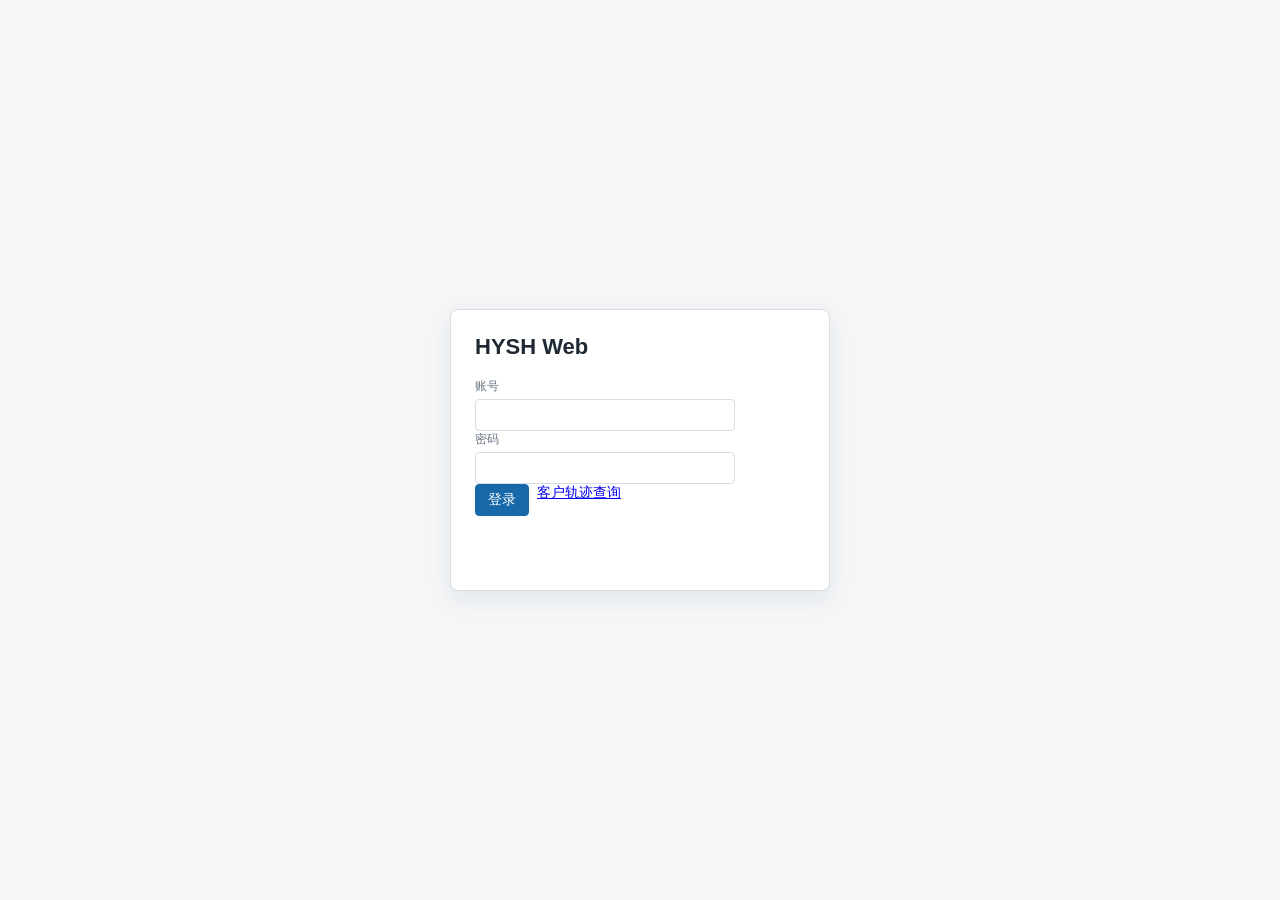
==== src/main/webapp/index.html @ 219c4e87 "init" ====
<!doctype html>
<html lang="zh-CN">
<head>
    <meta charset="UTF-8">
    <meta name="viewport" content="width=device-width, initial-scale=1.0">
    <title>HYSH Web</title>
    <link rel="stylesheet" href="assets/app.css">
</head>
<body>
<div class="app-shell">
    <header class="side">
        <div class="brand">HYSH Web</div>
        <nav class="nav">
            <button class="active" data-view="inbound">入库管理</button>
            <button data-view="outbound">出库管理</button>
            <button data-view="master" data-menu="masterdata">基础资料</button>
            <button data-view="users" data-menu="users">账号管理</button>
        </nav>
        <div class="actions"><span id="user"></span><button class="secondary" onclick="logout()">退出</button></div>
    </header>
    <main class="main">
        <div id="tabs" class="tabs"></div>
        <section id="view" class="view"></section>
    </main>
</div>
<div id="modal" class="modal"></div>
<script src="assets/app.js"></script>
<script>initApp();</script>
</body>
</html>
---- src/main/webapp/assets/app.css ----
:root {
    --bg: #f4f6f8;
    --panel: #ffffff;
    --line: #d7dde4;
    --text: #1f2933;
    --muted: #687384;
    --primary: #1769aa;
    --primary-strong: #0f4f83;
    --danger: #b42318;
    --ok: #157347;
    --warn: #a15c07;
    --tab: #e9eef3;
}

* {
    box-sizing: border-box;
}

body {
    margin: 0;
    min-height: 100vh;
    color: var(--text);
    background: var(--bg);
    font-family: Arial, "Microsoft YaHei", sans-serif;
    font-size: 14px;
}

button,
input,
select,
textarea {
    font: inherit;
}

button {
    border: 1px solid var(--primary);
    background: var(--primary);
    color: #fff;
    border-radius: 4px;
    min-height: 32px;
    padding: 0 12px;
    cursor: pointer;
}

.button-link {
    display: inline-flex;
    min-height: 32px;
    align-items: center;
    border: 1px solid var(--primary);
    border-radius: 4px;
    padding: 0 12px;
    background: #fff;
    color: var(--primary);
    text-decoration: none;
}

button.secondary {
    background: #fff;
    color: var(--primary);
}

button.danger {
    border-color: var(--danger);
    background: var(--danger);
}

button:disabled {
    opacity: .55;
    cursor: not-allowed;
}

input,
select,
textarea {
    width: 100%;
    min-height: 32px;
    border: 1px solid var(--line);
    border-radius: 4px;
    padding: 5px 8px;
    background: #fff;
    color: var(--text);
}

textarea {
    min-height: 72px;
    resize: vertical;
}

table {
    width: 100%;
    border-collapse: collapse;
    background: var(--panel);
}

th,
td {
    border-bottom: 1px solid var(--line);
    padding: 8px;
    text-align: left;
    vertical-align: top;
}

th {
    background: #eef2f6;
    color: #273444;
    font-weight: 600;
    white-space: nowrap;
}

td {
    word-break: break-word;
}

.login-page {
    display: grid;
    place-items: center;
    padding: 24px;
}

.login-box {
    width: min(380px, 100%);
    background: var(--panel);
    border: 1px solid var(--line);
    border-radius: 8px;
    padding: 24px;
    box-shadow: 0 8px 24px rgba(31, 41, 51, .08);
}

.login-box h1 {
    margin: 0 0 18px;
    font-size: 22px;
}

.app-shell {
    display: grid;
    grid-template-rows: auto 1fr;
    min-height: 100vh;
}

.side {
    display: flex;
    align-items: center;
    gap: 16px;
    justify-content: space-between;
    background: #26323f;
    color: #fff;
    padding: 10px 16px;
}

.brand {
    padding: 0;
    font-size: 18px;
    font-weight: 700;
}

.nav {
    display: flex;
    gap: 6px;
    flex: 1;
}

.nav button {
    width: auto;
    margin: 0;
    border: 0;
    background: transparent;
    color: #dce5ee;
    text-align: center;
}

.nav button.active,
.nav button:hover {
    background: #385064;
    color: #fff;
}

.main {
    min-width: 0;
    display: grid;
    grid-template-rows: auto 1fr;
}

.tabs {
    display: flex;
    gap: 6px;
    padding: 8px 16px 0;
    background: var(--panel);
    border-bottom: 1px solid var(--line);
    overflow-x: auto;
}

.tab {
    display: inline-flex;
    gap: 8px;
    align-items: center;
    border: 1px solid var(--line);
    border-bottom: 0;
    background: var(--tab);
    color: var(--text);
    padding: 7px 10px;
    border-radius: 6px 6px 0 0;
    white-space: nowrap;
}

.tab.active {
    background: var(--bg);
    color: var(--primary-strong);
}

.tab .close {
    border: 0;
    background: transparent;
    color: inherit;
    min-height: 0;
    padding: 0 2px;
}

.view {
    padding: 16px;
    overflow: auto;
}

.panel {
    background: var(--panel);
    border: 1px solid var(--line);
    border-radius: 8px;
    padding: 12px;
    margin-bottom: 12px;
}

.toolbar {
    display: flex;
    flex-wrap: wrap;
    gap: 8px;
    align-items: end;
    margin-bottom: 12px;
}

.field {
    width: 160px;
}

.field.small {
    width: 110px;
}

.field.wide {
    width: 260px;
}

.field label {
    display: block;
    margin-bottom: 4px;
    color: var(--muted);
    font-size: 12px;
}

.grid {
    display: grid;
    grid-template-columns: repeat(4, minmax(150px, 1fr));
    gap: 10px;
}

.actions {
    display: flex;
    flex-wrap: wrap;
    gap: 8px;
}

.split {
    display: grid;
    grid-template-columns: minmax(0, 1fr) 360px;
    gap: 12px;
}

.summary {
    display: flex;
    flex-wrap: wrap;
    gap: 12px;
    color: var(--muted);
    margin: 8px 0 0;
}

.status {
    display: inline-block;
    min-width: 48px;
    padding: 2px 7px;
    border-radius: 999px;
    background: #e9eef3;
    text-align: center;
}

.status.ok {
    background: #dff3e8;
    color: var(--ok);
}

.status.warn {
    background: #fff0d9;
    color: var(--warn);
}

.msg {
    min-height: 22px;
    color: var(--danger);
}

.modal {
    position: fixed;
    inset: 0;
    display: none;
    align-items: center;
    justify-content: center;
    background: rgba(20, 28, 36, .42);
    padding: 20px;
}

.modal.open {
    display: flex;
}

.dialog {
    width: min(920px, 100%);
    max-height: 88vh;
    overflow: auto;
    background: #fff;
    border-radius: 8px;
    border: 1px solid var(--line);
    padding: 14px;
}

.dialog-head {
    display: flex;
    justify-content: space-between;
    align-items: center;
    margin-bottom: 12px;
}

.dialog-head h2 {
    margin: 0;
    font-size: 18px;
}

.tracking-shell {
    max-width: 1120px;
    margin: 0 auto;
    padding: 18px;
}

@media (max-width: 900px) {
    .app-shell {
        grid-template-columns: 1fr;
    }

    .side {
        position: sticky;
        top: 0;
        z-index: 5;
        align-items: flex-start;
        flex-direction: column;
    }

    .nav {
        display: flex;
        gap: 6px;
        overflow-x: auto;
    }

    .nav button {
        width: auto;
        white-space: nowrap;
    }

    .grid,
    .split {
        grid-template-columns: 1fr;
    }

    .field,
    .field.small,
    .field.wide {
        width: 100%;
    }
}
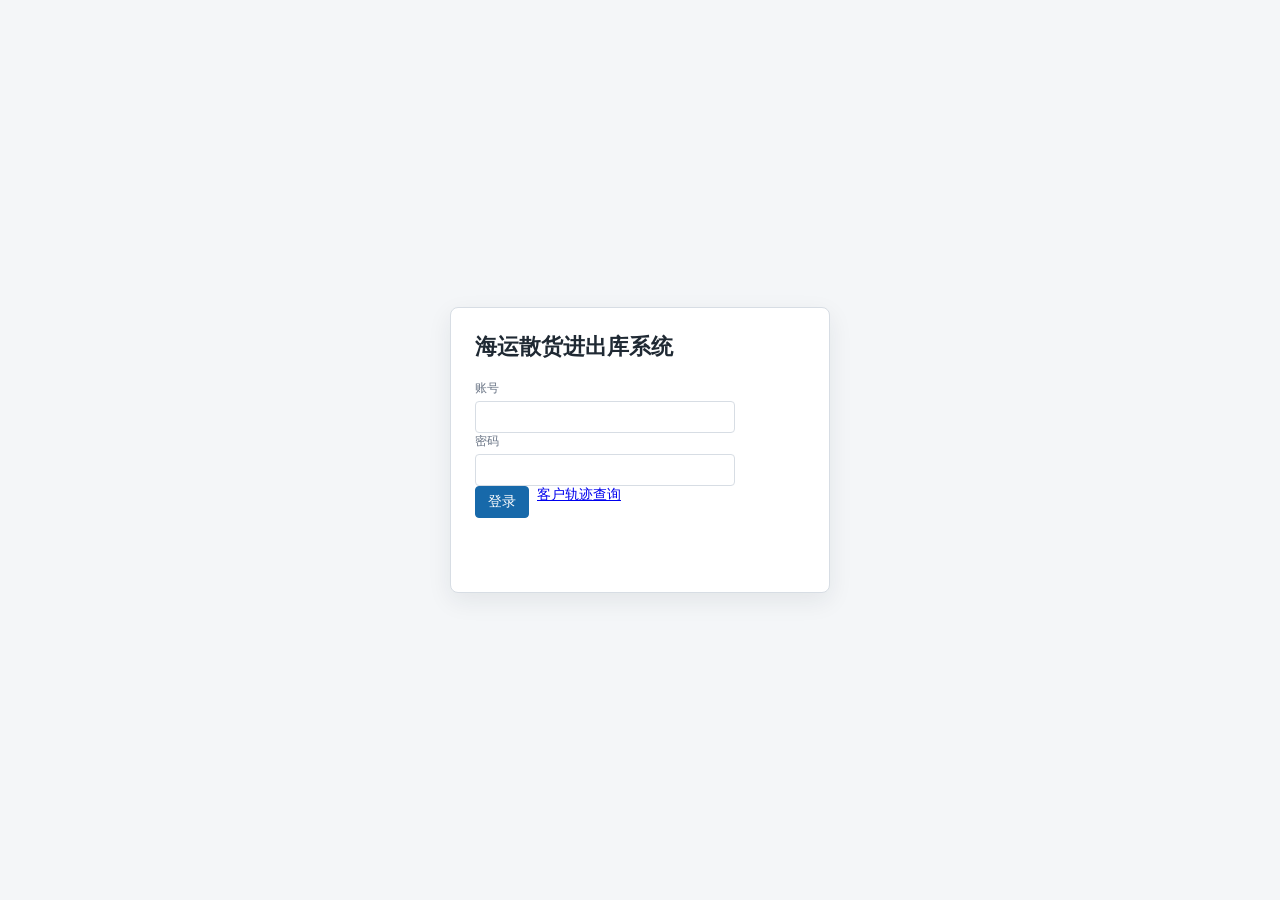
==== commit 589a061c: "chage logo" ====
--- a/src/main/webapp/index.html
+++ b/src/main/webapp/index.html
@@ -3,13 +3,13 @@
 <head>
     <meta charset="UTF-8">
     <meta name="viewport" content="width=device-width, initial-scale=1.0">
-    <title>HYSH Web</title>
+    <title>海运散货进出库系统</title>
     <link rel="stylesheet" href="assets/app.css">
 </head>
 <body>
 <div class="app-shell">
     <header class="side">
-        <div class="brand">HYSH Web</div>
+        <div class="brand">海运散货进出库系统</div>
         <nav class="nav">
             <button class="active" data-view="inbound">入库管理</button>
             <button data-view="outbound">出库管理</button>
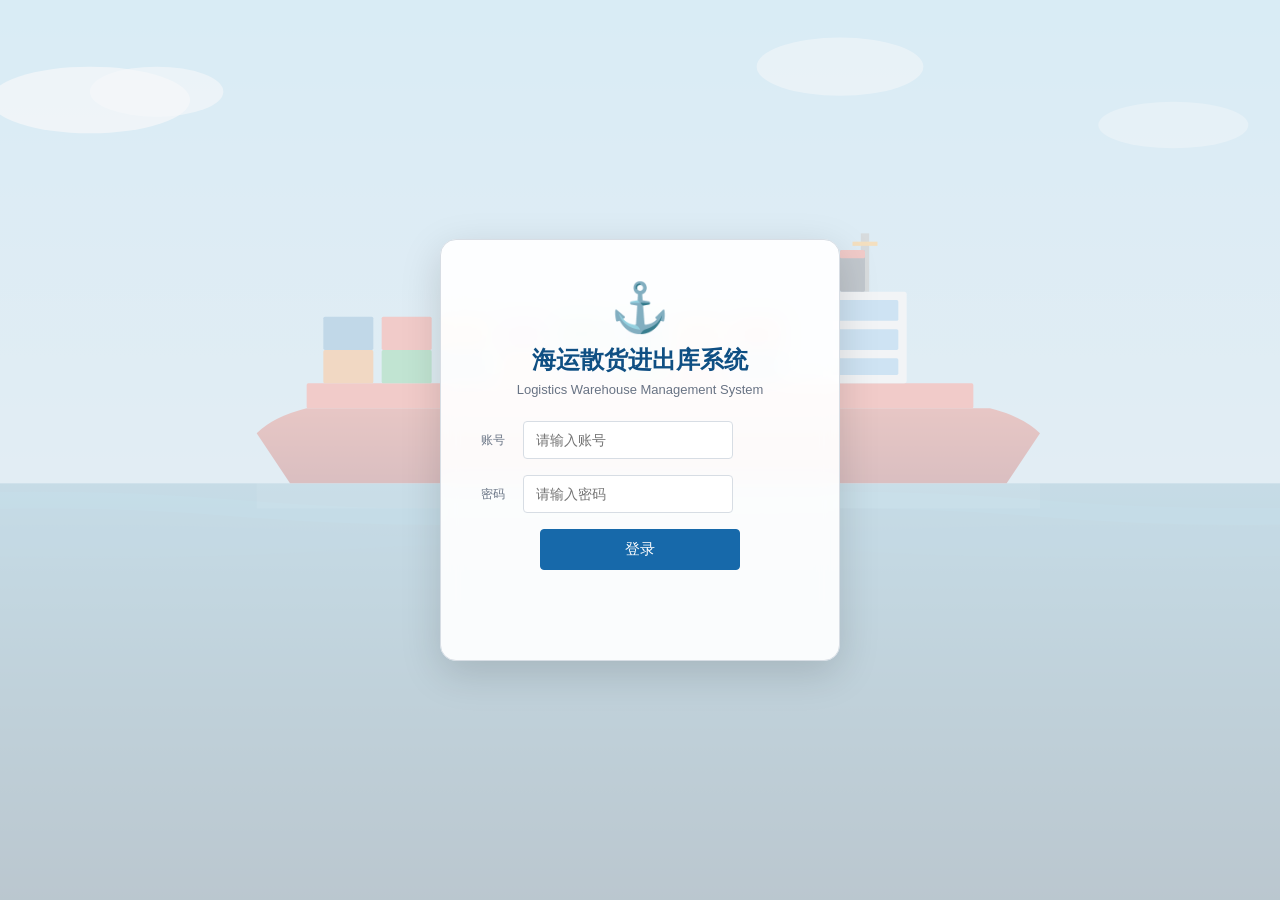
==== commit 576b9911: "入库模块大改，前端业务逻辑修改，增加了美化效果，后端代码微调，整体功能逻辑上验收" ====
--- a/src/main/webapp/index.html
+++ b/src/main/webapp/index.html
@@ -13,7 +13,7 @@
         <nav class="nav">
             <button class="active" data-view="inbound">入库管理</button>
             <button data-view="outbound">出库管理</button>
-            <button data-view="master" data-menu="masterdata">基础资料</button>
+            <button data-view="master" data-menu="masterdata">资料管理</button>
             <button data-view="users" data-menu="users">账号管理</button>
         </nav>
         <div class="actions"><span id="user"></span><button class="secondary" onclick="logout()">退出</button></div>
@@ -24,6 +24,7 @@
     </main>
 </div>
 <div id="modal" class="modal"></div>
+<div id="modal2" class="modal"></div>
 <script src="assets/app.js"></script>
 <script>initApp();</script>
 </body>
--- a/src/main/webapp/assets/app.css
+++ b/src/main/webapp/assets/app.css
@@ -20,9 +20,18 @@
     margin: 0;
     min-height: 100vh;
     color: var(--text);
-    background: var(--bg);
+    background: url('bg-ship.svg') no-repeat center center fixed;
+    background-size: cover;
     font-family: Arial, "Microsoft YaHei", sans-serif;
     font-size: 14px;
+}
+
+body::before {
+    content: '';
+    position: fixed;
+    inset: 0;
+    background: rgba(244, 246, 248, 0.75);
+    z-index: -1;
 }
 
 button,
@@ -115,20 +124,76 @@
     display: grid;
     place-items: center;
     padding: 24px;
+    min-height: 100vh;
+    background: url('bg-ship.svg') no-repeat center center fixed;
+    background-size: cover;
+}
+
+.login-page::before {
+    content: '';
+    position: fixed;
+    inset: 0;
+    background: rgba(244, 246, 248, 0.75);
+    z-index: -1;
 }
 
 .login-box {
-    width: min(380px, 100%);
-    background: var(--panel);
-    border: 1px solid var(--line);
-    border-radius: 8px;
-    padding: 24px;
-    box-shadow: 0 8px 24px rgba(31, 41, 51, .08);
+    width: min(400px, 100%);
+    background: rgba(255, 255, 255, 0.92);
+    border: 1px solid var(--line);
+    border-radius: 16px;
+    padding: 40px 32px;
+    box-shadow: 0 12px 40px rgba(0, 0, 0, 0.15);
+    backdrop-filter: blur(10px);
+    text-align: center;
+}
+
+.login-logo {
+    font-size: 48px;
+    margin-bottom: 8px;
 }
 
 .login-box h1 {
-    margin: 0 0 18px;
-    font-size: 22px;
+    margin: 0 0 6px;
+    font-size: 24px;
+    color: var(--primary-strong);
+}
+
+.login-subtitle {
+    margin: 0 0 24px;
+    color: var(--muted);
+    font-size: 13px;
+}
+
+.login-box .field {
+    width: 100%;
+    margin-bottom: 16px;
+    display: flex;
+    align-items: center;
+    gap: 10px;
+}
+
+.login-box .field label {
+    margin-bottom: 0;
+    white-space: nowrap;
+    min-width: 40px;
+}
+
+.login-box input {
+    flex: 1;
+    padding: 10px 12px;
+    font-size: 14px;
+}
+
+.login-box .actions {
+    justify-content: center;
+    margin-top: 8px;
+}
+
+.login-box button {
+    width: 60%;
+    padding: 10px;
+    font-size: 15px;
 }
 
 .app-shell {
@@ -142,9 +207,10 @@
     align-items: center;
     gap: 16px;
     justify-content: space-between;
-    background: #26323f;
+    background: linear-gradient(135deg, #1a2332, #2c3e50);
     color: #fff;
     padding: 10px 16px;
+    box-shadow: 0 2px 8px rgba(0,0,0,0.15);
 }
 
 .brand {
@@ -221,11 +287,13 @@
 }
 
 .panel {
-    background: var(--panel);
+    background: rgba(255, 255, 255, 0.92);
     border: 1px solid var(--line);
     border-radius: 8px;
     padding: 12px;
     margin-bottom: 12px;
+    box-shadow: 0 2px 12px rgba(0, 0, 0, 0.06);
+    backdrop-filter: blur(8px);
 }
 
 .toolbar {
@@ -271,6 +339,96 @@
     display: grid;
     grid-template-columns: minmax(0, 1fr) 360px;
     gap: 12px;
+}
+
+.dict-layout {
+    display: grid;
+    grid-template-columns: 200px minmax(0, 1fr);
+    gap: 12px;
+    min-height: 400px;
+}
+
+.dict-sidebar {
+    border: 1px solid var(--line);
+    border-radius: 6px;
+    background: var(--panel);
+    padding: 12px;
+    overflow: hidden;
+}
+
+.dict-sidebar h3 {
+    margin: 0 0 10px;
+    font-size: 14px;
+}
+
+#dictTypeList {
+    display: flex;
+    flex-direction: column;
+    gap: 2px;
+}
+
+.dict-type-item {
+    padding: 8px 10px;
+    border-radius: 4px;
+    cursor: pointer;
+    font-size: 13px;
+}
+
+.dict-type-item:hover {
+    background: var(--tab);
+}
+
+.dict-type-item.active {
+    background: var(--primary);
+    color: #fff;
+}
+
+.dict-main {
+    border: 1px solid var(--line);
+    border-radius: 6px;
+    background: var(--panel);
+    padding: 12px;
+    min-width: 0;
+}
+
+.dict-main h3 {
+    margin: 0 0 10px;
+    font-size: 14px;
+}
+
+.dict-pager {
+    display: flex;
+    align-items: center;
+    gap: 6px;
+    margin-top: 10px;
+    font-size: 13px;
+}
+
+.dict-pager-select {
+    width: auto;
+    min-height: 28px;
+    padding: 2px 4px;
+    font-size: 12px;
+}
+
+.dict-pager-label {
+    color: var(--muted);
+}
+
+.dict-row {
+    cursor: pointer;
+}
+
+.dict-row:hover {
+    background: var(--tab);
+}
+
+.dict-row.selected {
+    background: #d6e8f5;
+}
+
+#dictItems {
+    overflow-x: auto;
 }
 
 .summary {
@@ -319,14 +477,26 @@
     display: flex;
 }
 
+#modal2 {
+    z-index: 1001;
+}
+
 .dialog {
-    width: min(920px, 100%);
+    width: min(95vw, 1400px);
     max-height: 88vh;
     overflow: auto;
-    background: #fff;
-    border-radius: 8px;
+    background: rgba(255, 255, 255, 0.95);
+    border-radius: 12px;
     border: 1px solid var(--line);
     padding: 14px;
+    box-shadow: 0 12px 40px rgba(0, 0, 0, 0.15);
+    backdrop-filter: blur(10px);
+}
+
+.dialog table {
+    display: block;
+    overflow-x: auto;
+    white-space: nowrap;
 }
 
 .dialog-head {
@@ -339,6 +509,53 @@
 .dialog-head h2 {
     margin: 0;
     font-size: 18px;
+}
+
+.dialog table th,
+.dialog table td {
+    padding: 4px 6px;
+}
+
+.dialog table td input,
+.dialog table td select {
+    width: 80px;
+    min-height: 26px;
+    padding: 2px 4px;
+    font-size: 12px;
+}
+
+.dialog table td select {
+    width: auto;
+}
+
+.attach-layout {
+    display: flex;
+    gap: 12px;
+    min-height: 300px;
+}
+
+.attach-list {
+    flex: 1;
+    min-width: 0;
+    overflow-x: auto;
+}
+
+.attach-preview {
+    width: 300px;
+    min-height: 200px;
+    border: 1px solid var(--line);
+    border-radius: 6px;
+    display: flex;
+    align-items: center;
+    justify-content: center;
+    background: #f9f9f9;
+}
+
+.no-image {
+    color: var(--muted);
+    font-size: 13px;
+    padding: 20px;
+    text-align: center;
 }
 
 .tracking-shell {
@@ -372,7 +589,8 @@
     }
 
     .grid,
-    .split {
+    .split,
+    .dict-layout {
         grid-template-columns: 1fr;
     }
 
